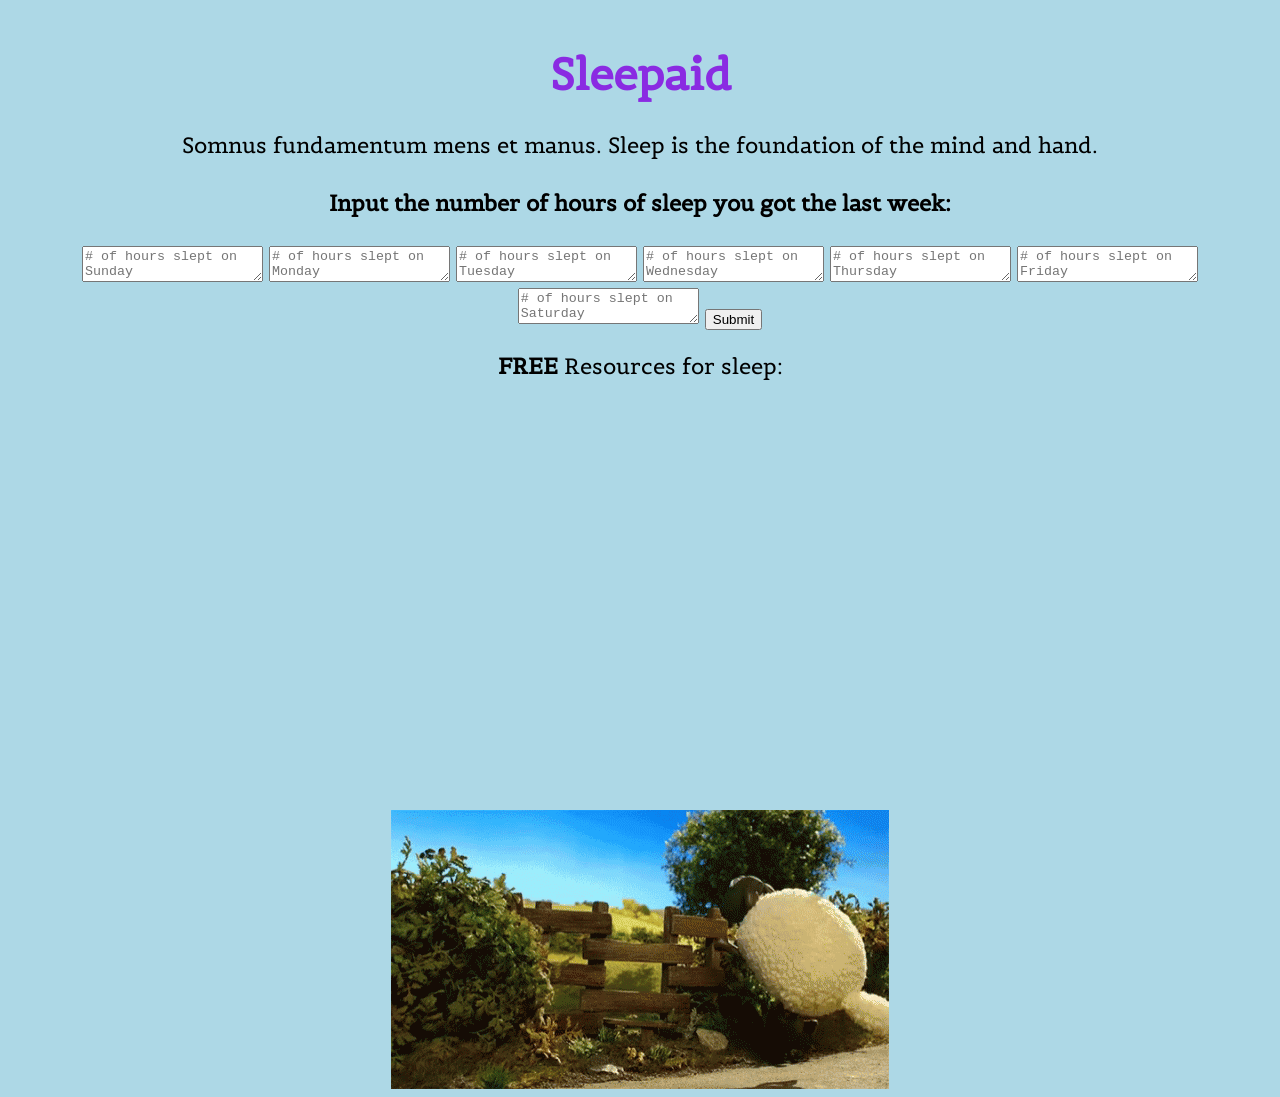
==== index.html @ 89fe2c02 "Update index.html" ====
<html>
<head>
<title>SleepAid</title>
<link rel="stylesheet" type="text/css" href="sitecss.css">
<link rel="stylesheet" href="https://fonts.googleapis.com/css?family=Belgrano">
<link rel="stylesheet" href="https://cdnjs.cloudflare.com/ajax/libs/font-awesome/4.7.0/css/font-awesome.min.css">

</head>
<body>

<center>
<h1>Sleepaid</h1>

<p>Somnus fundamentum mens et manus. Sleep is the foundation of the mind and hand.</p>
  
<h4>Input the number of hours of sleep you got the last week:</h4>
<form>
  <textarea class="form-control" id="message-box" placeholder="# of hours slept on Sunday"></textarea>
  <textarea class="form-control" id="message-box" placeholder="# of hours slept on Monday"></textarea>
  <textarea class="form-control" id="message-box" placeholder="# of hours slept on Tuesday"></textarea>
  <textarea class="form-control" id="message-box" placeholder="# of hours slept on Wednesday"></textarea>
  <textarea class="form-control" id="message-box" placeholder="# of hours slept on Thursday"></textarea>
  <textarea class="form-control" id="message-box" placeholder="# of hours slept on Friday"></textarea>
  <textarea class="form-control" id="message-box" placeholder="# of hours slept on Saturday"></textarea>
  <button type="button" id="submit-button"> Submit</button>
</form>
  
  <p> <b>FREE</b> Resources for sleep:
  </p>
  
<iframe src="https://open.spotify.com/embed/playlist/6X7wz4cCUBR6p68mzM7mZ4" width="100%" height="380" frameBorder="0" allowtransparency="true" allow="encrypted-media"></iframe>

<!-- <a href="https://www.linkedin.com/in/kennethkchoi/" target="_blank" class="fa fa-linkedin"></a> &nbsp; &nbsp;
<a href="https://github.com/kenctrl" target="_blank" class="fa fa-github" style="font-size:22px"></a> &nbsp; &nbsp;
<a href="https://twitter.com/kennethkchoi" target="_blank" class="fa fa-twitter"></a> -->

<br>
<br>
<img src="/sheep-jumping.gif" alt="sheep-jumping" />
</center>

</body>
</html>
---- sitecss.css ----
body {
  background-color: lightblue;
  font-family: 'Belgrano';
  font-size: 22px;
  /*height: 900px;*/
  /*background-color: lightblue;*/
  /*background-image: linear-gradient(lightblue, darkblue);*/
}

h1 {
  color: blueviolet;
  padding-top: 1cm;
  position: relative;
  z-index: 100;
}

h2 {
  color: white;
  position: relative;
  z-index: 100;
}

.pic {
  padding-top: 1cm;
  position: relative;
  z-index: 100;
}

.fa {
  padding: 20px;
  font-size: 30px;
  width: 22px;
  text-align: center;
  text-decoration: none;
  border-radius: 50%;
  position: relative;
  z-index: 100;
}

.fa:hover {
  opacity: 0.7;
}
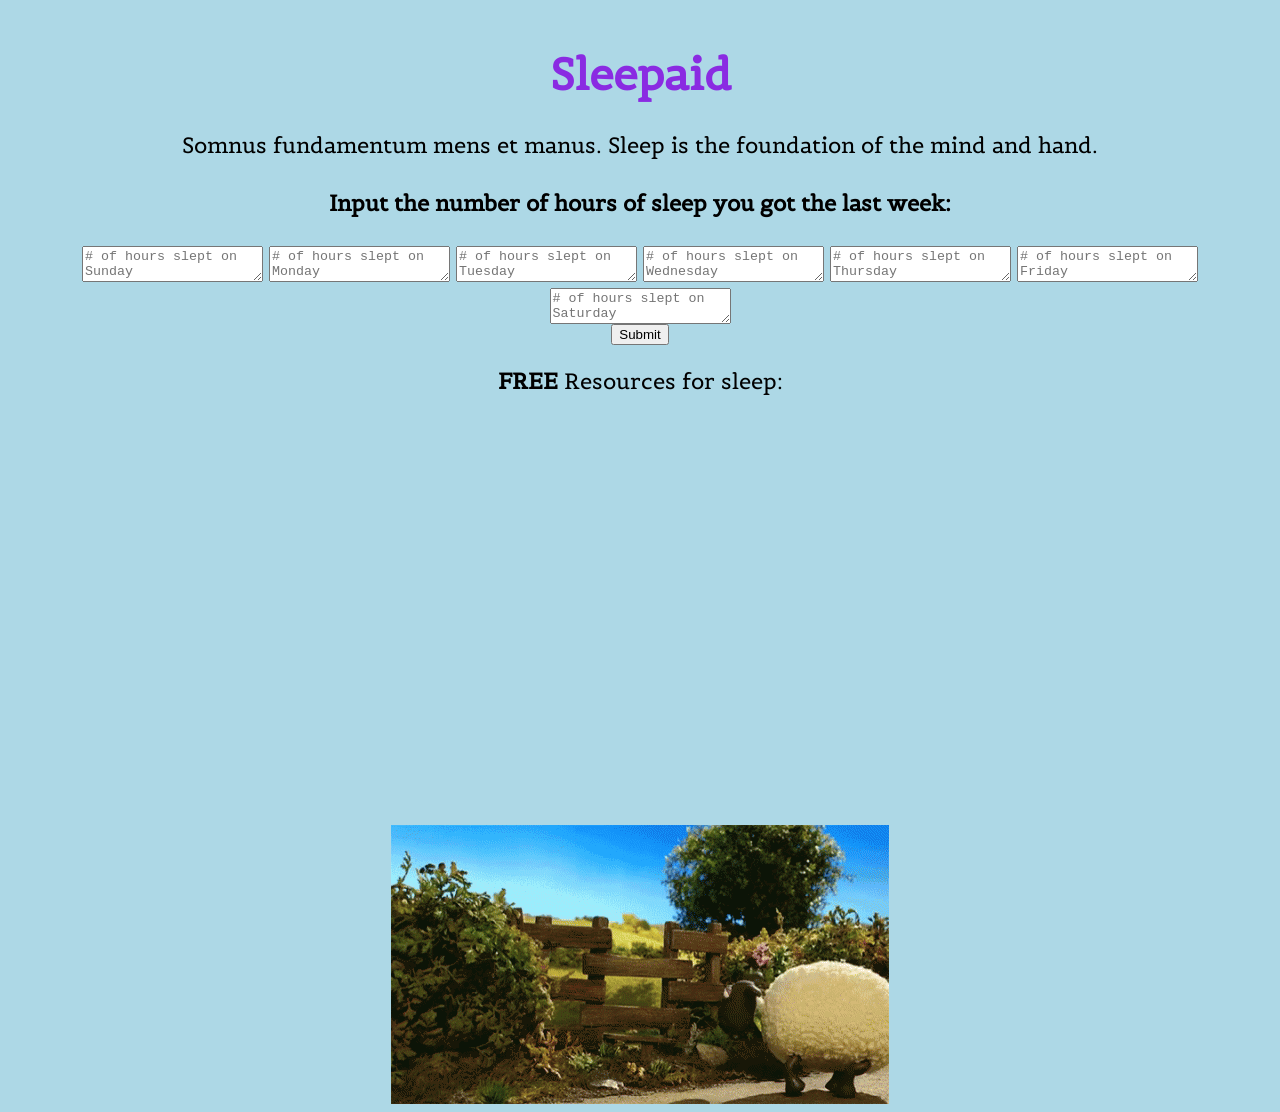
==== commit c40627a6: "Update index.html" ====
--- a/index.html
+++ b/index.html
@@ -21,7 +21,7 @@
   <textarea class="form-control" id="message-box" placeholder="# of hours slept on Wednesday"></textarea>
   <textarea class="form-control" id="message-box" placeholder="# of hours slept on Thursday"></textarea>
   <textarea class="form-control" id="message-box" placeholder="# of hours slept on Friday"></textarea>
-  <textarea class="form-control" id="message-box" placeholder="# of hours slept on Saturday"></textarea>
+  <textarea class="form-control" id="message-box" placeholder="# of hours slept on Saturday"></textarea><br>
   <button type="button" id="submit-button"> Submit</button>
 </form>
   
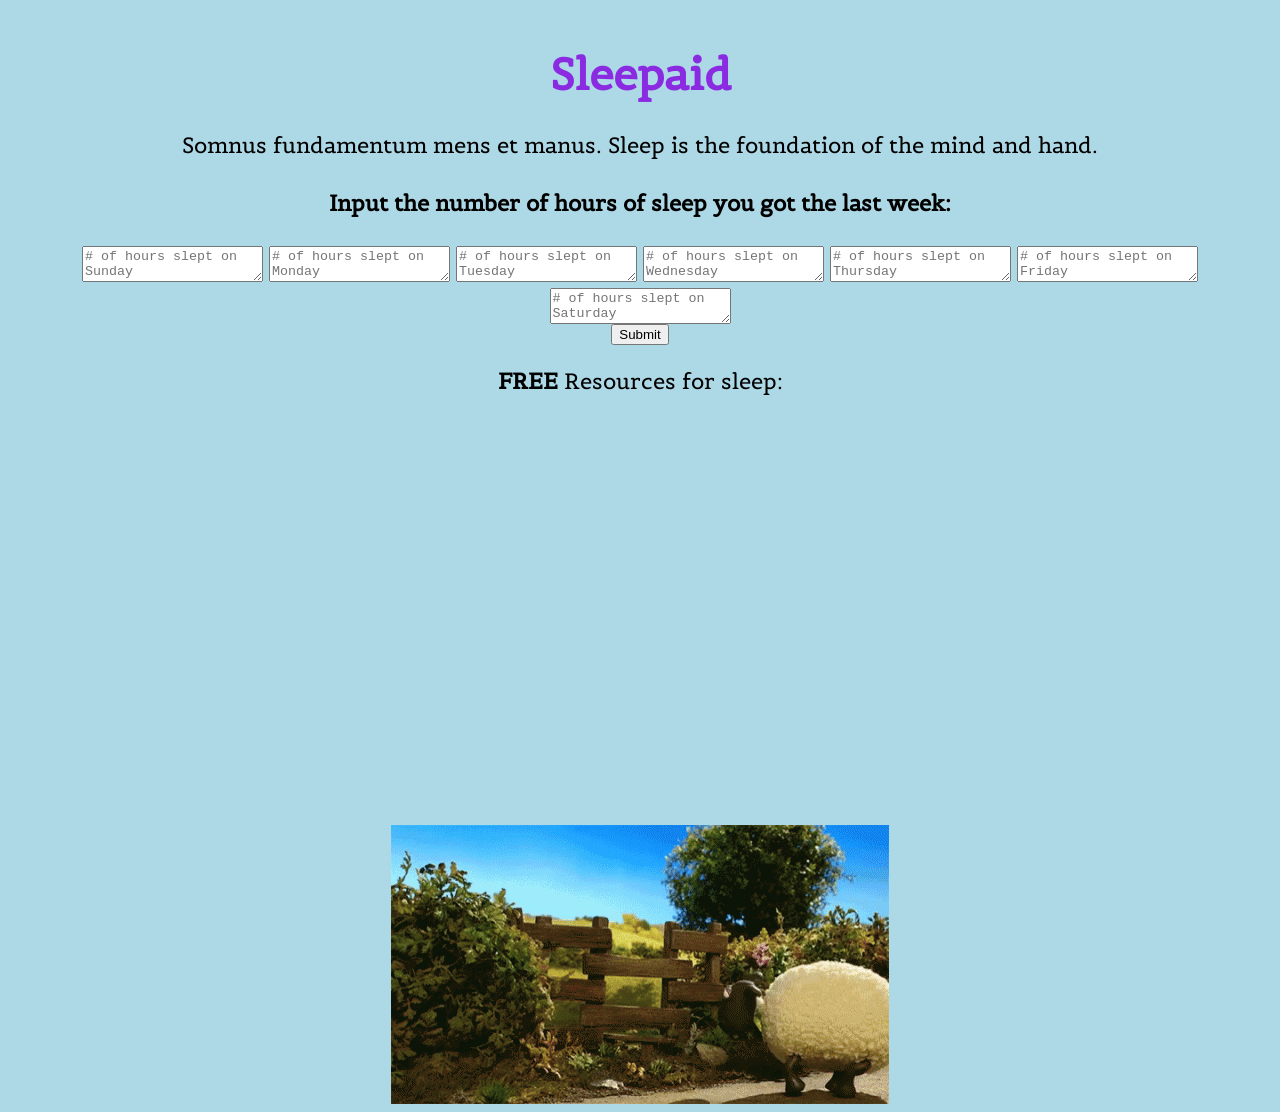
==== commit 76d93d18: "Update index.html" ====
--- a/index.html
+++ b/index.html
@@ -15,13 +15,13 @@
   
 <h4>Input the number of hours of sleep you got the last week:</h4>
 <form>
-  <textarea class="form-control" id="message-box" placeholder="# of hours slept on Sunday"></textarea>
-  <textarea class="form-control" id="message-box" placeholder="# of hours slept on Monday"></textarea>
-  <textarea class="form-control" id="message-box" placeholder="# of hours slept on Tuesday"></textarea>
-  <textarea class="form-control" id="message-box" placeholder="# of hours slept on Wednesday"></textarea>
-  <textarea class="form-control" id="message-box" placeholder="# of hours slept on Thursday"></textarea>
-  <textarea class="form-control" id="message-box" placeholder="# of hours slept on Friday"></textarea>
-  <textarea class="form-control" id="message-box" placeholder="# of hours slept on Saturday"></textarea><br>
+  <textarea class="form-control" id="sleep-1" placeholder="# of hours slept on Sunday"></textarea>
+  <textarea class="form-control" id="sleep-2" placeholder="# of hours slept on Monday"></textarea>
+  <textarea class="form-control" id="sleep-3" placeholder="# of hours slept on Tuesday"></textarea>
+  <textarea class="form-control" id="sleep-4" placeholder="# of hours slept on Wednesday"></textarea>
+  <textarea class="form-control" id="sleep-5" placeholder="# of hours slept on Thursday"></textarea>
+  <textarea class="form-control" id="sleep-6" placeholder="# of hours slept on Friday"></textarea>
+  <textarea class="form-control" id="sleep-7" placeholder="# of hours slept on Saturday"></textarea><br>
   <button type="button" id="submit-button"> Submit</button>
 </form>
   
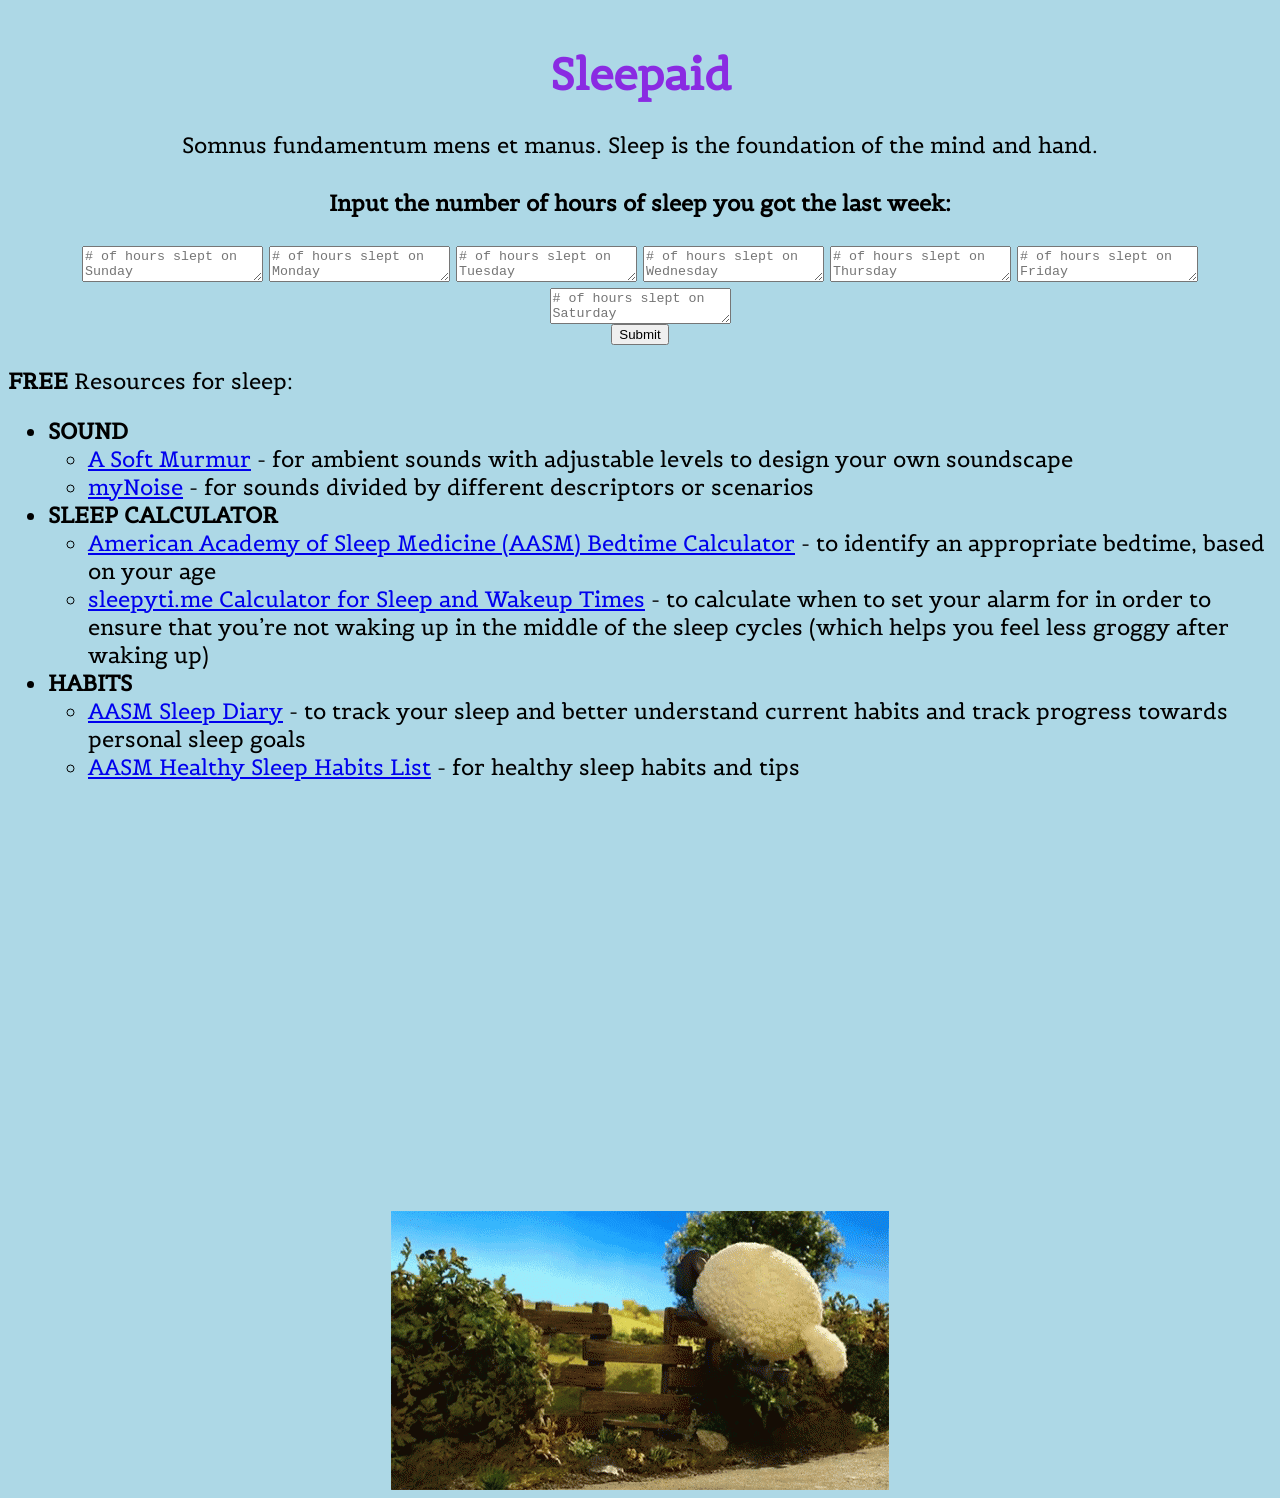
==== commit 6730ab3f: "Update index.html" ====
--- a/index.html
+++ b/index.html
@@ -24,10 +24,36 @@
   <textarea class="form-control" id="sleep-7" placeholder="# of hours slept on Saturday"></textarea><br>
   <button type="button" id="submit-button"> Submit</button>
 </form>
+</center>
   
-  <p> <b>FREE</b> Resources for sleep:
-  </p>
+<p>
+  <b>FREE</b> Resources for sleep:
+</p>
+<p>
+  <ul>
+    <li><b>SOUND</b>
+        <ul>
+          <li><a href="https://asoftmurmur.com/">A Soft Murmur</a> - for ambient sounds with adjustable levels to design your own soundscape</li>
+          <li><a href="https://mynoise.net/">myNoise</a> - for sounds divided by different descriptors or scenarios</li>
+        </ul>
+    </li>
+    <li><b>SLEEP CALCULATOR</b>
+        <ul>
+          <li><a href="https://sleepeducation.org/healthy-sleep/bedtime-calculator/">American Academy of Sleep Medicine (AASM) Bedtime Calculator</a> - to identify an appropriate bedtime, based on your age</li>
+          <li><a href="https://sleepyti.me/">sleepyti.me Calculator for Sleep and Wakeup Times</a> - to calculate when to set your alarm for in order to ensure that you’re not waking up in the middle of the sleep cycles (which helps you feel less groggy after waking up)</li>
+        </ul>
+    </li>
+    <li><b>HABITS</b>
+      <ul>
+        <li><a href="https://sleepeducation.org/resources/sleep-diary/">AASM Sleep Diary</a> - to track your sleep and better understand current habits and track progress towards personal sleep goals</li>
+        <li><a href="https://sleepeducation.org/healthy-sleep/healthy-sleep-habits/">AASM Healthy Sleep Habits List</a> - for healthy sleep habits and tips</li>
+      </ul>
+  </li>
+  </ul>
+
+</p>
   
+<center>
 <iframe src="https://open.spotify.com/embed/playlist/6X7wz4cCUBR6p68mzM7mZ4" width="100%" height="380" frameBorder="0" allowtransparency="true" allow="encrypted-media"></iframe>
 
 <!-- <a href="https://www.linkedin.com/in/kennethkchoi/" target="_blank" class="fa fa-linkedin"></a> &nbsp; &nbsp;
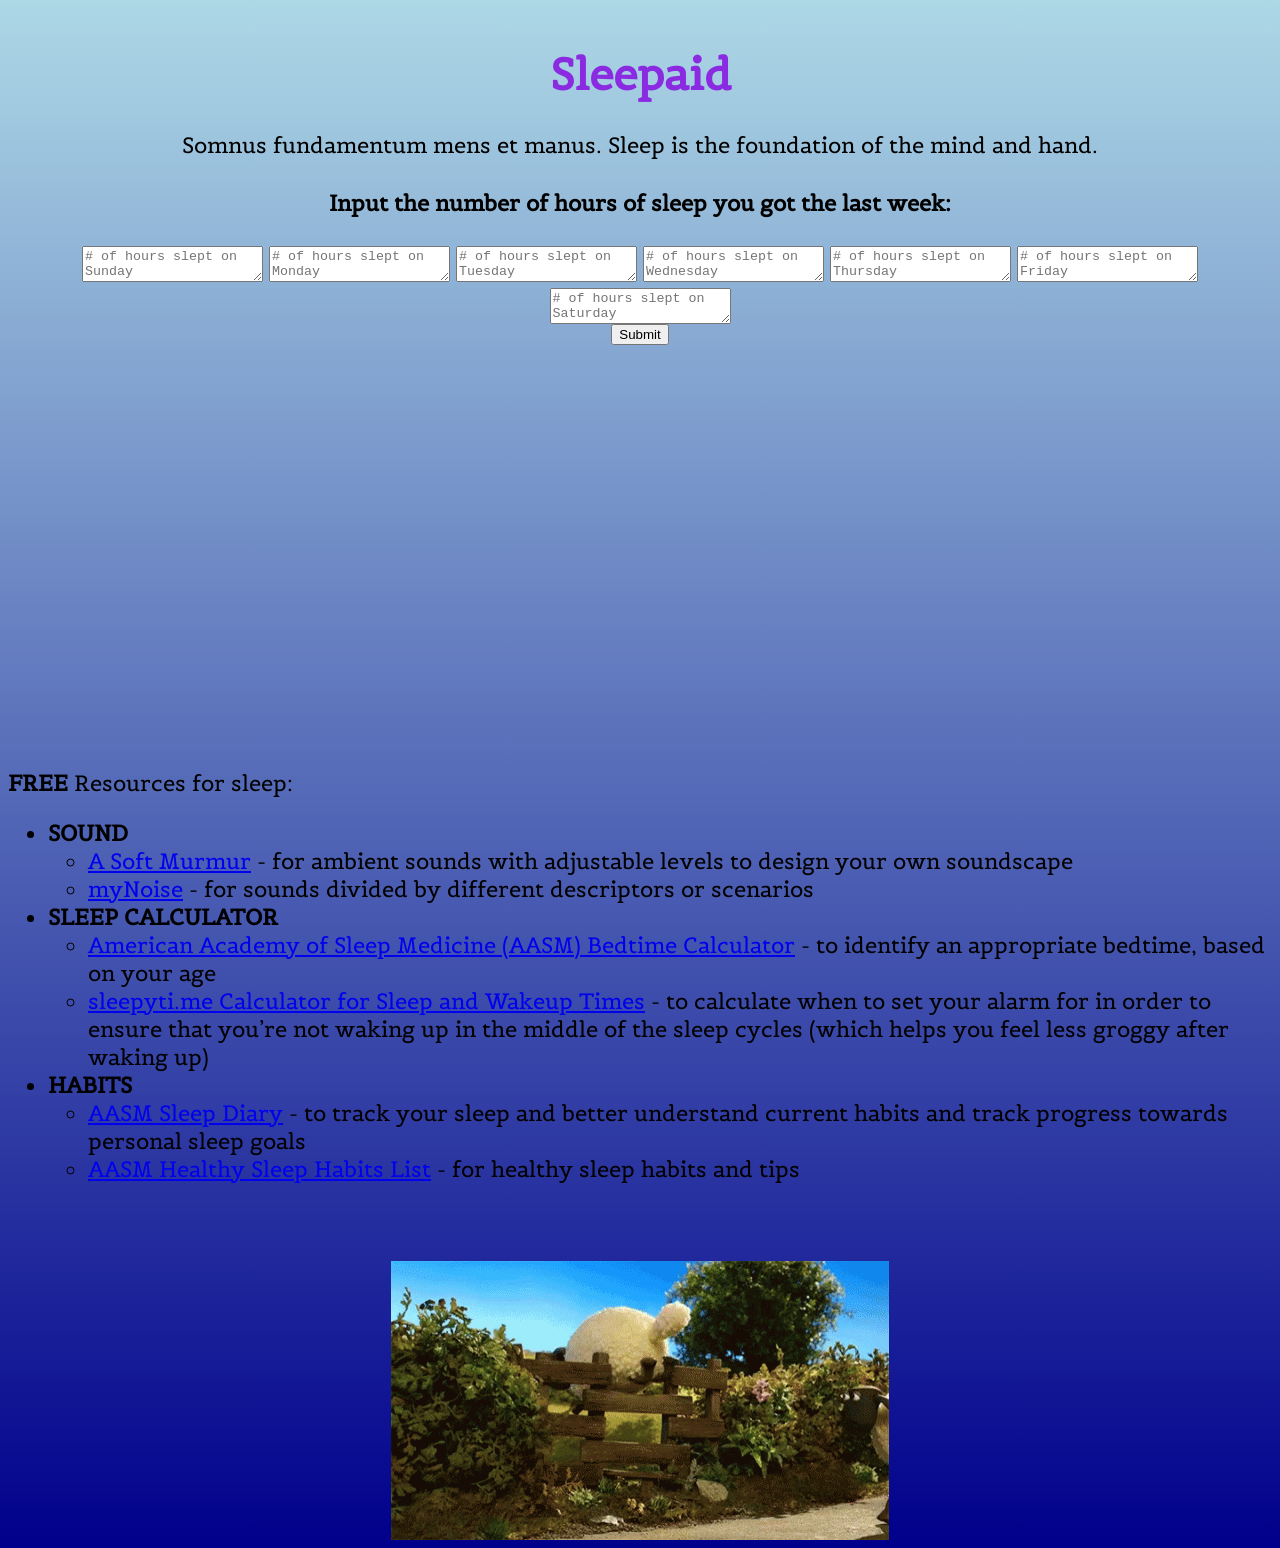
==== commit 91df2625: "Update index.html" ====
--- a/index.html
+++ b/index.html
@@ -24,6 +24,10 @@
   <textarea class="form-control" id="sleep-7" placeholder="# of hours slept on Saturday"></textarea><br>
   <button type="button" id="submit-button"> Submit</button>
 </form>
+</center>
+
+<center>
+<iframe src="https://open.spotify.com/embed/playlist/6X7wz4cCUBR6p68mzM7mZ4" width="100%" height="380" frameBorder="0" allowtransparency="true" allow="encrypted-media"></iframe>
 </center>
   
 <p>
@@ -53,15 +57,13 @@
 
 </p>
   
-<center>
-<iframe src="https://open.spotify.com/embed/playlist/6X7wz4cCUBR6p68mzM7mZ4" width="100%" height="380" frameBorder="0" allowtransparency="true" allow="encrypted-media"></iframe>
-
 <!-- <a href="https://www.linkedin.com/in/kennethkchoi/" target="_blank" class="fa fa-linkedin"></a> &nbsp; &nbsp;
 <a href="https://github.com/kenctrl" target="_blank" class="fa fa-github" style="font-size:22px"></a> &nbsp; &nbsp;
 <a href="https://twitter.com/kennethkchoi" target="_blank" class="fa fa-twitter"></a> -->
 
 <br>
 <br>
+<center>
 <img src="/sheep-jumping.gif" alt="sheep-jumping" />
 </center>
 
--- a/sitecss.css
+++ b/sitecss.css
@@ -1,10 +1,10 @@
 body {
-  background-color: lightblue;
+  /*background-color: lightblue;*/
   font-family: 'Belgrano';
   font-size: 22px;
   /*height: 900px;*/
   /*background-color: lightblue;*/
-  /*background-image: linear-gradient(lightblue, darkblue);*/
+  background-image: linear-gradient(lightblue, darkblue);
 }
 
 h1 {
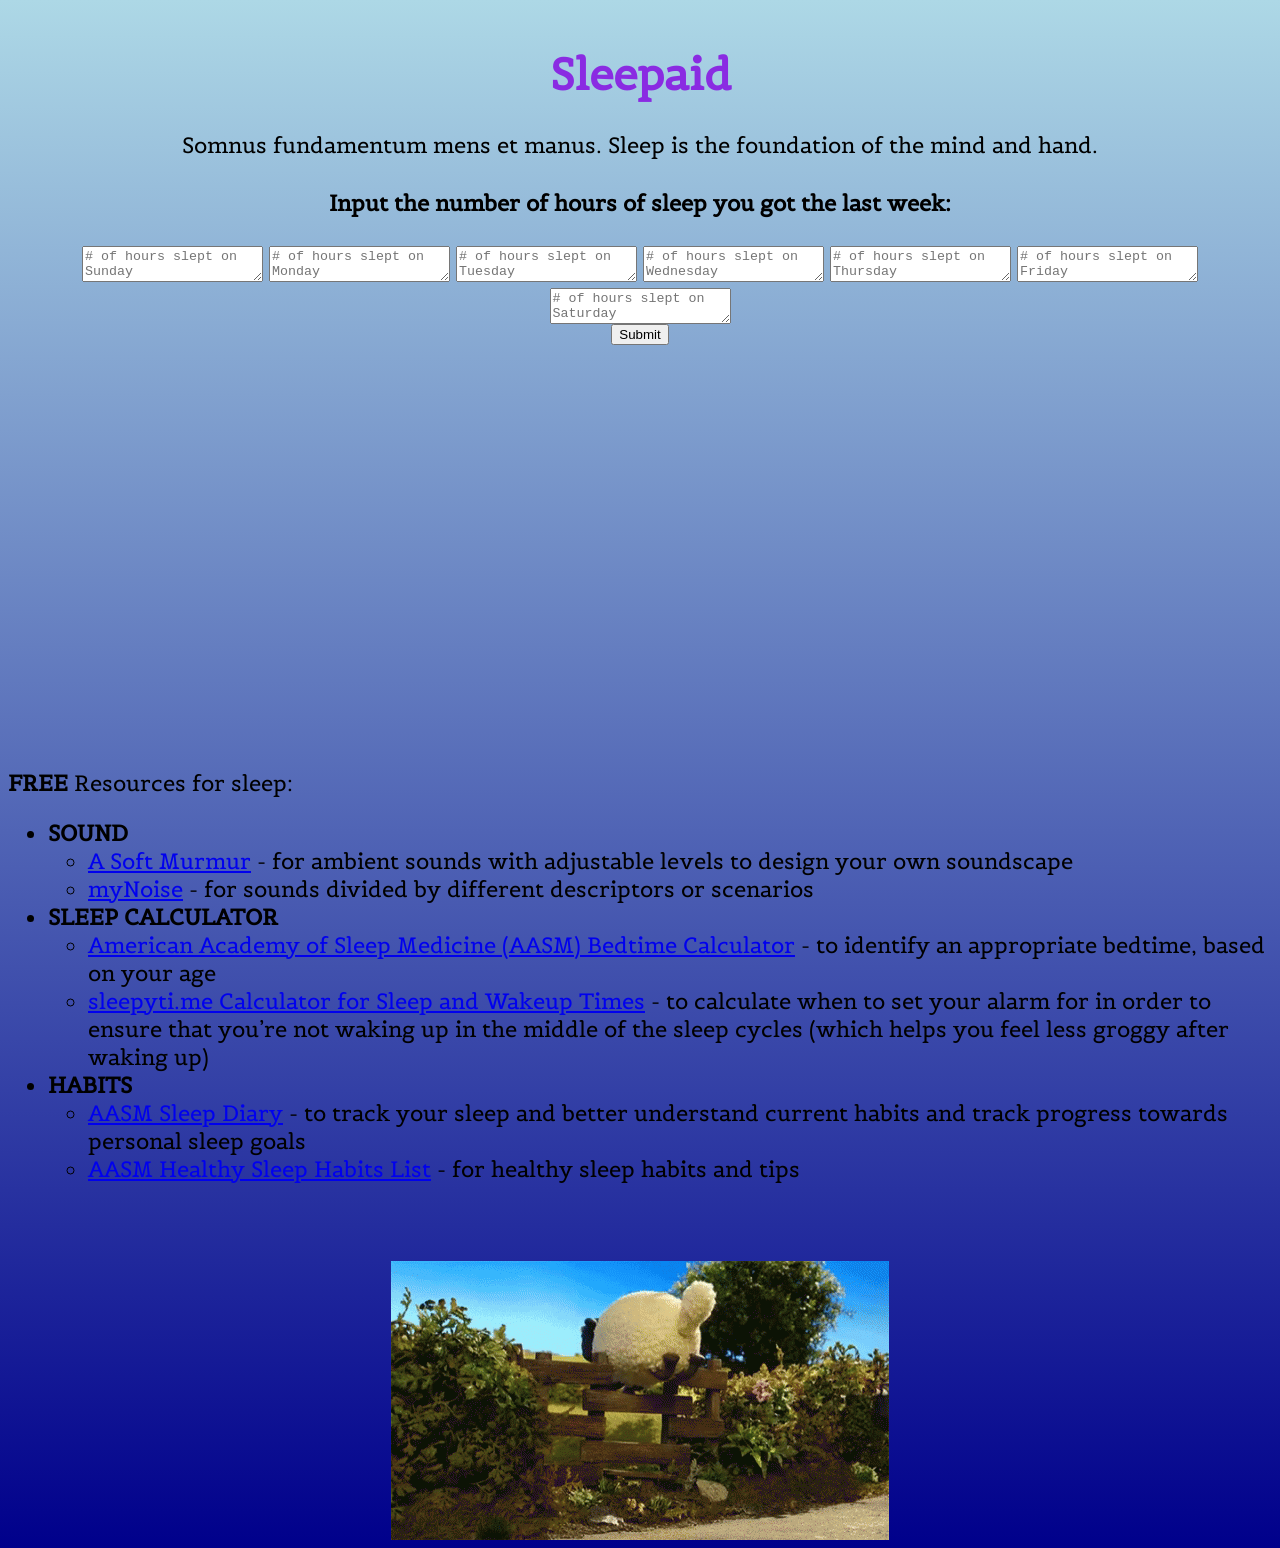
==== commit f806ad9c: "Update index.html" ====
--- a/index.html
+++ b/index.html
@@ -4,6 +4,7 @@
 <link rel="stylesheet" type="text/css" href="sitecss.css">
 <link rel="stylesheet" href="https://fonts.googleapis.com/css?family=Belgrano">
 <link rel="stylesheet" href="https://cdnjs.cloudflare.com/ajax/libs/font-awesome/4.7.0/css/font-awesome.min.css">
+<script src="../static/script.js"></script>
 
 </head>
 <body>
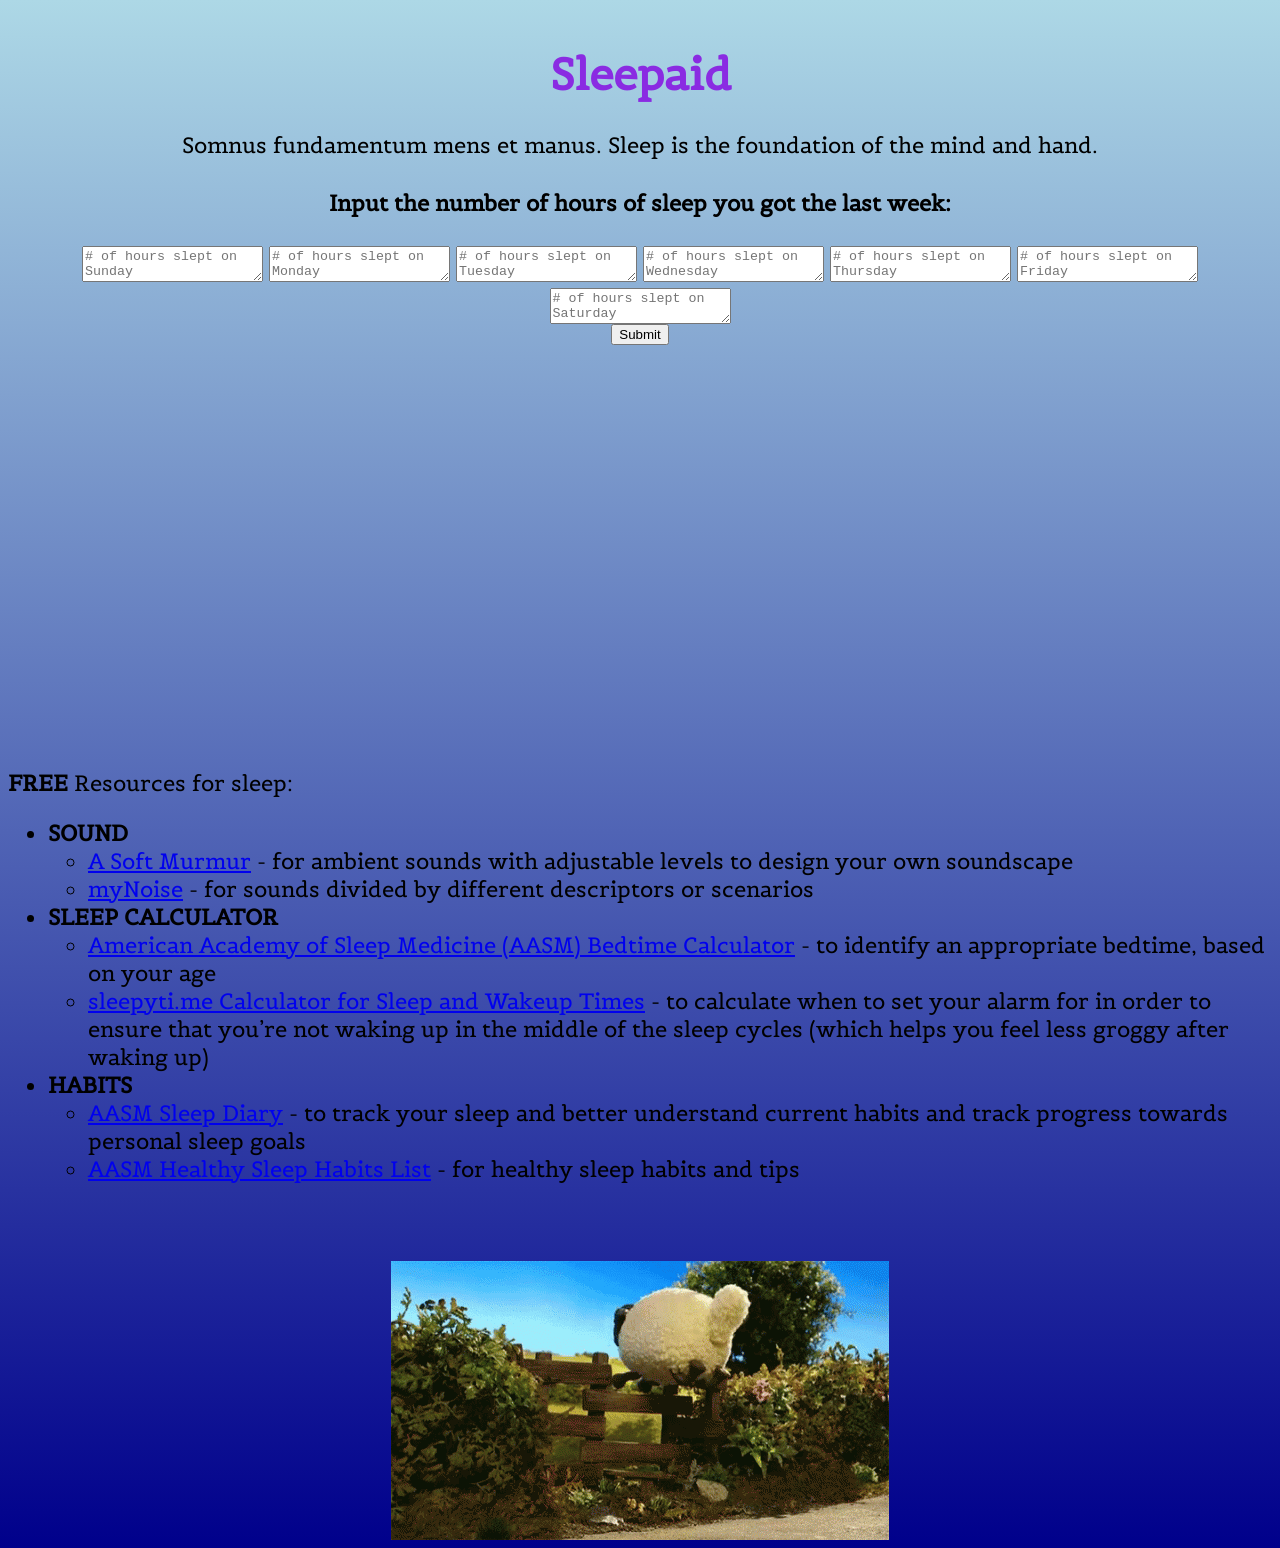
==== commit 4f284abc: "Update index.html" ====
--- a/index.html
+++ b/index.html
@@ -4,7 +4,7 @@
 <link rel="stylesheet" type="text/css" href="sitecss.css">
 <link rel="stylesheet" href="https://fonts.googleapis.com/css?family=Belgrano">
 <link rel="stylesheet" href="https://cdnjs.cloudflare.com/ajax/libs/font-awesome/4.7.0/css/font-awesome.min.css">
-<script src="../static/script.js"></script>
+<script src="script.js"></script>
 
 </head>
 <body>
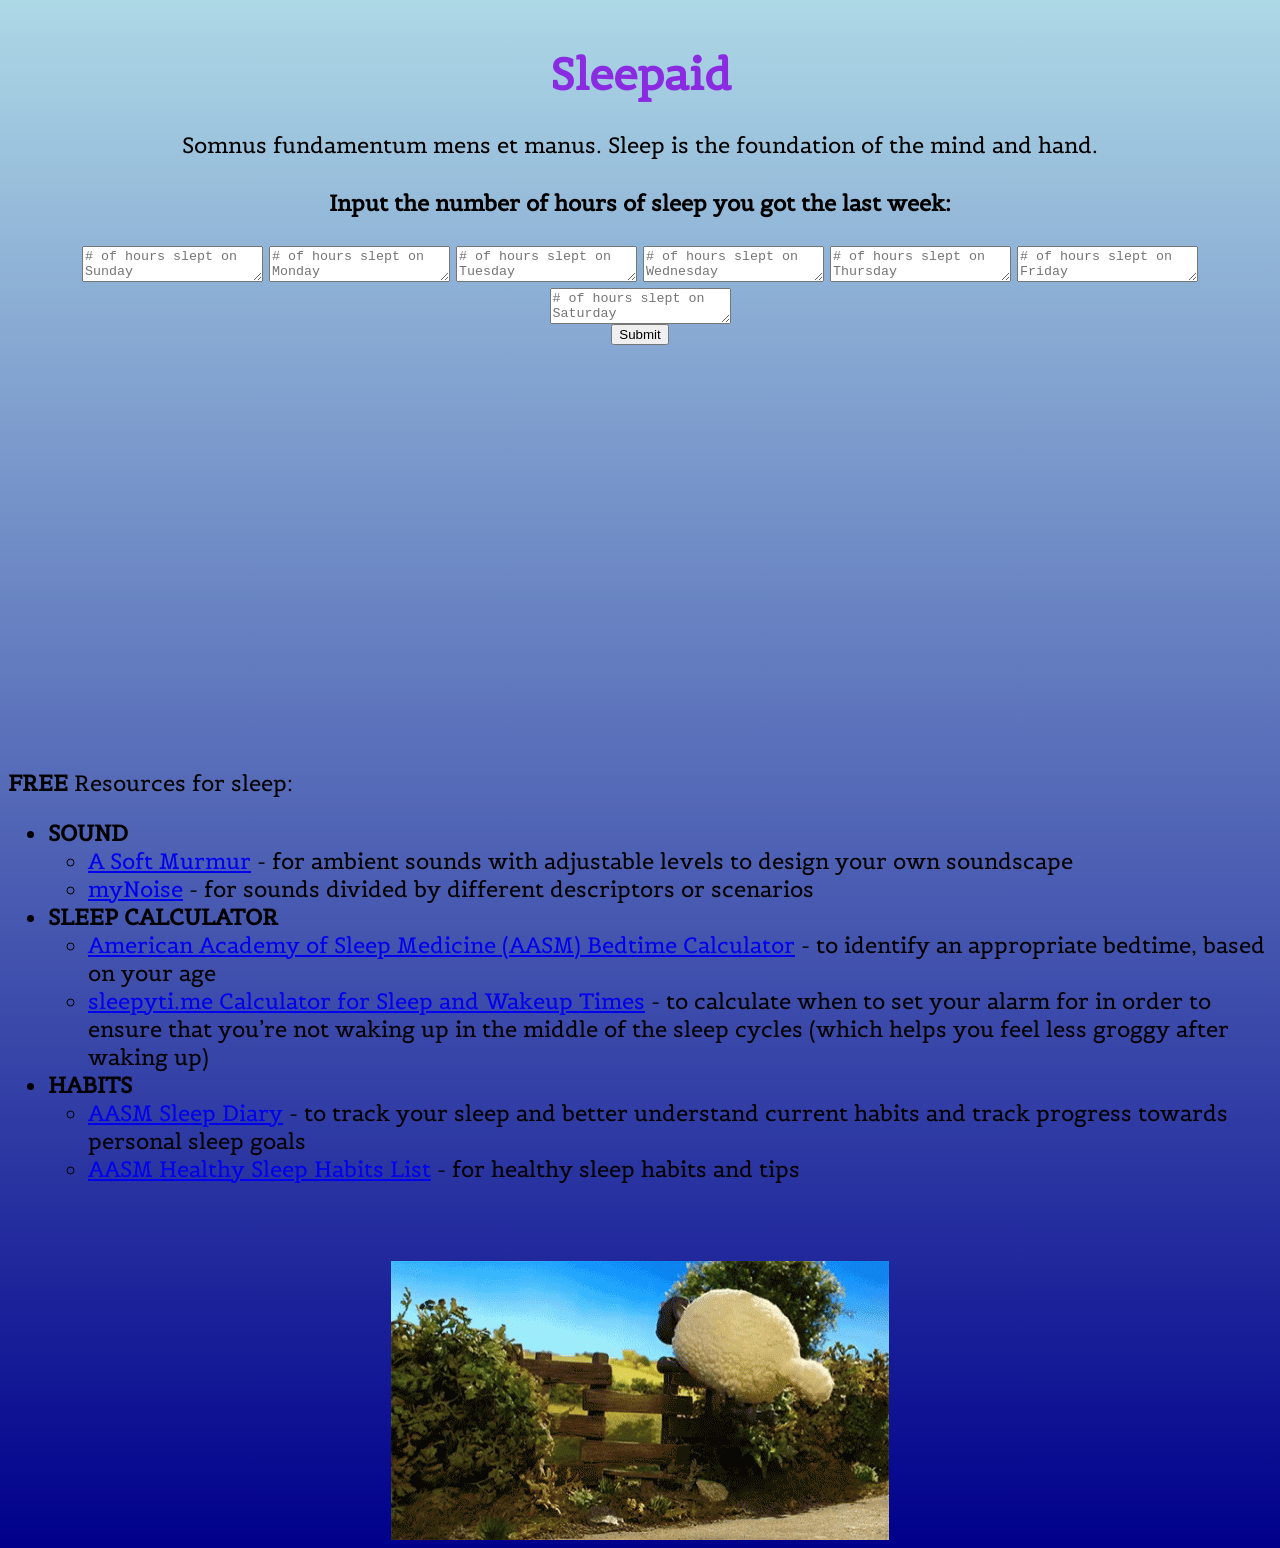
==== commit 0165e855: "Update index.html" ====
--- a/index.html
+++ b/index.html
@@ -4,6 +4,7 @@
 <link rel="stylesheet" type="text/css" href="sitecss.css">
 <link rel="stylesheet" href="https://fonts.googleapis.com/css?family=Belgrano">
 <link rel="stylesheet" href="https://cdnjs.cloudflare.com/ajax/libs/font-awesome/4.7.0/css/font-awesome.min.css">
+<script src="https://code.jquery.com/jquery-3.5.1.min.js"></script>
 <script src="script.js"></script>
 
 </head>
